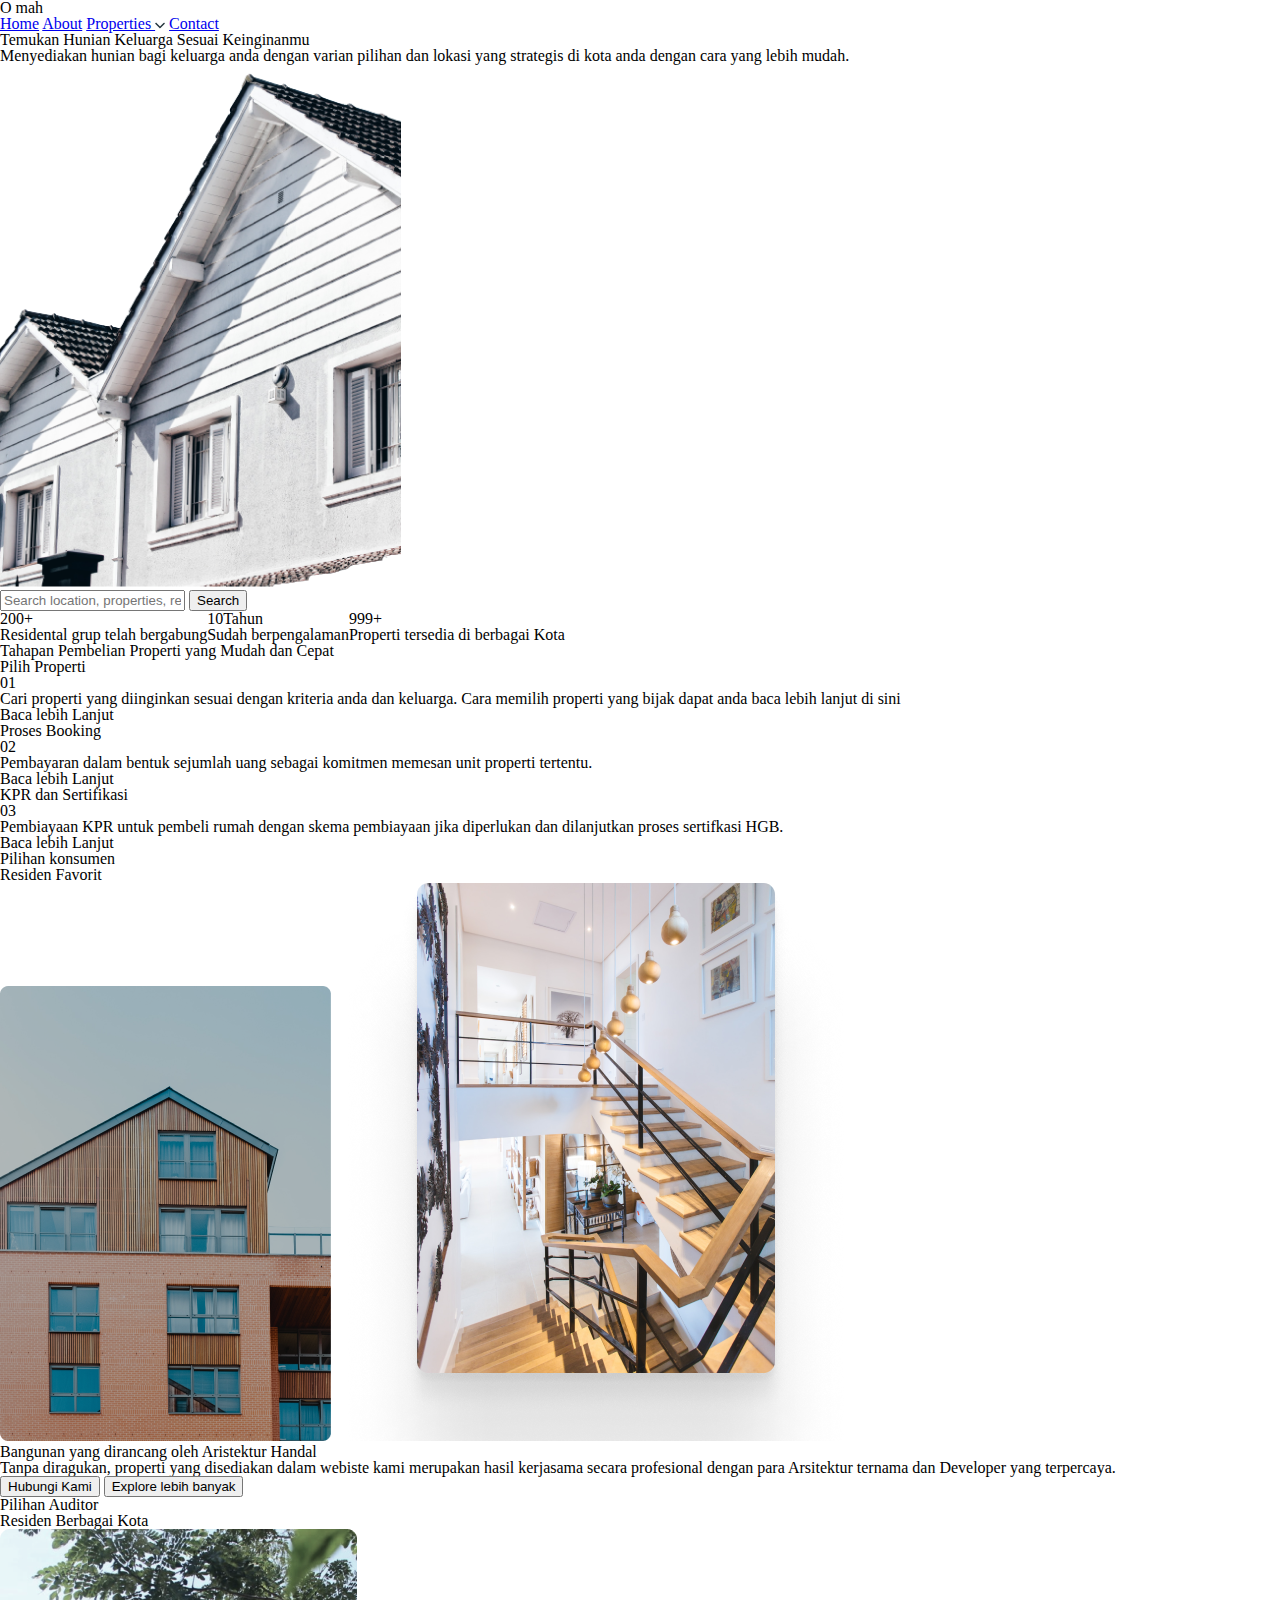
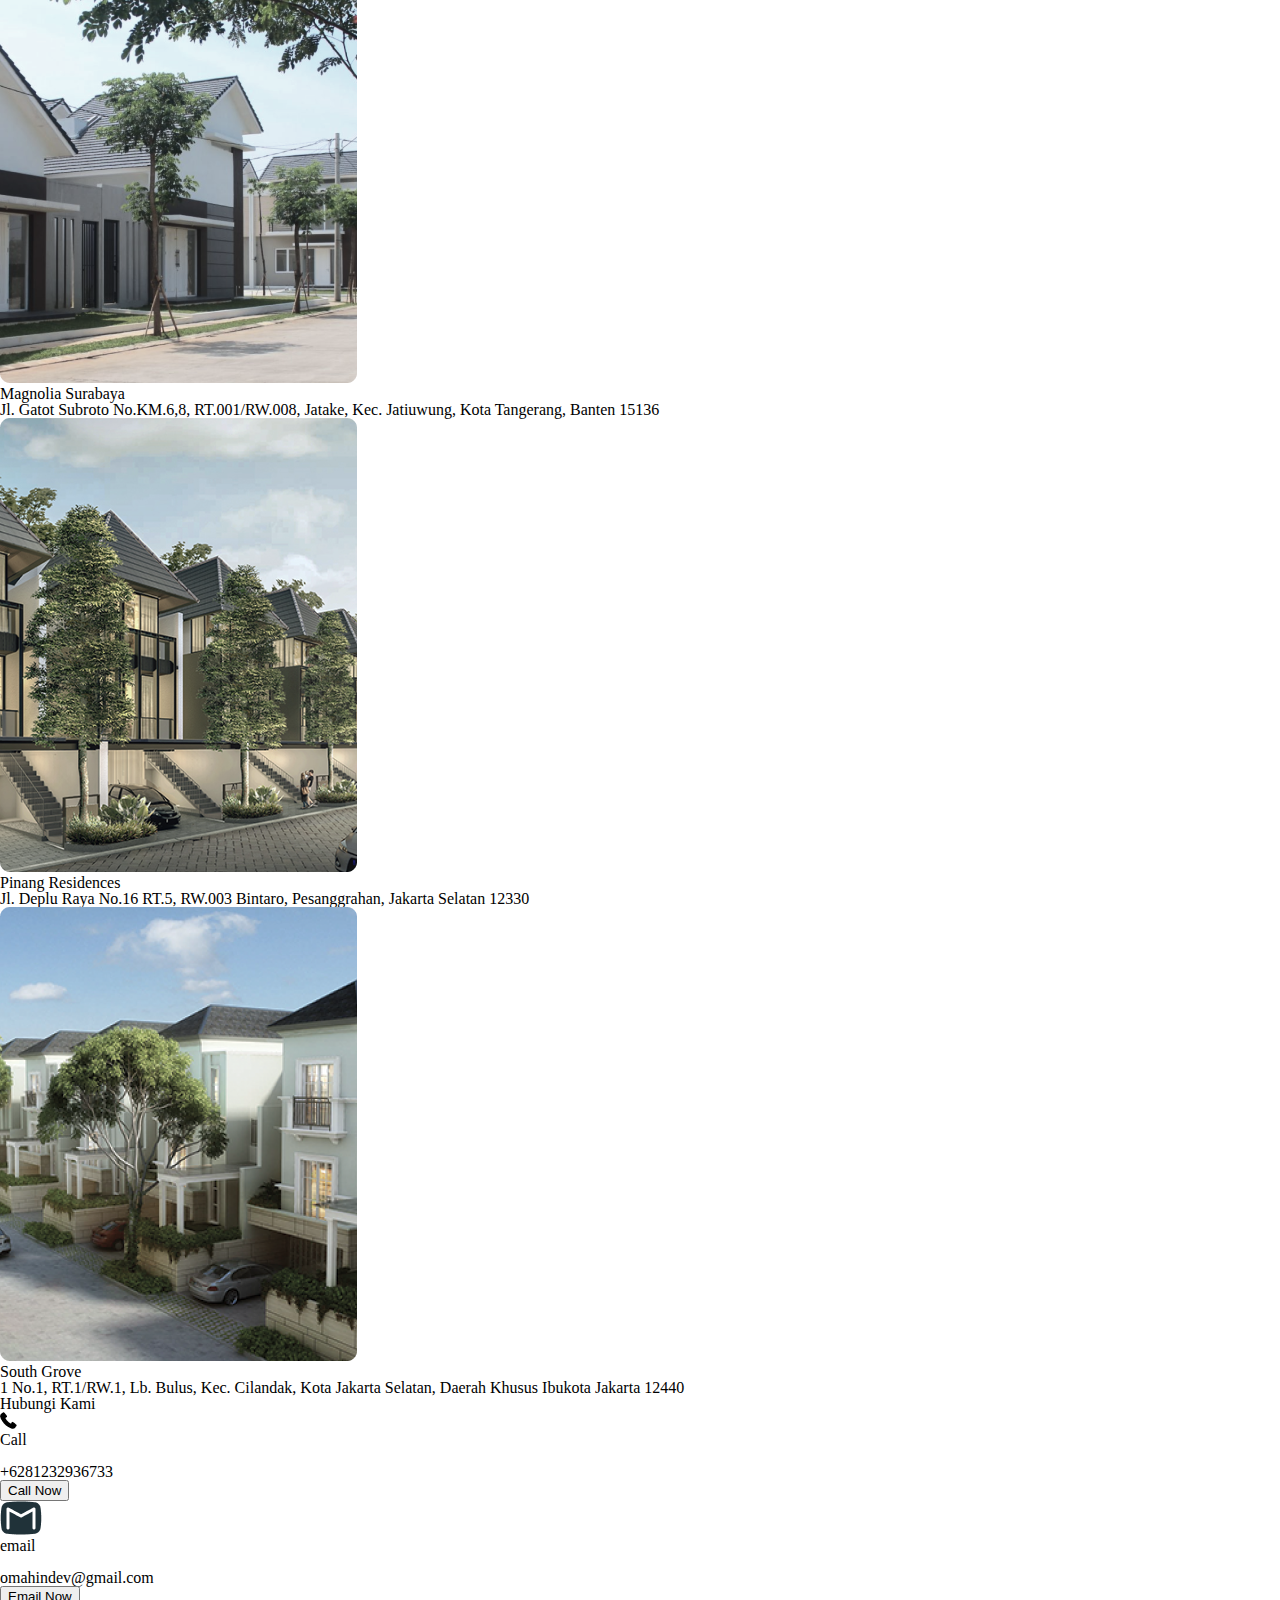
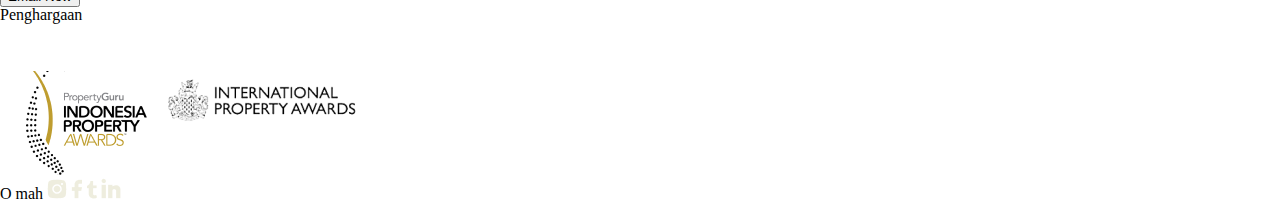
==== index.html @ 40028447 "feat:add lesson 06" ====
<!DOCTYPE html>
<html lang="id">
    <head>
        <meta charset="UTF-8" />
        <meta http-equiv="X-UA-Compatible" content="IE=edge" />
        <meta name="viewport" content="width=device-width, initial-scale=1.0" />
        <title>Real Estate</title>
        <link rel="stylesheet" href="css/style.css" />
        <link rel="stylesheet" href="css/reset.css" />
        <link rel="preconnect" href="https://fonts.googleapis.com" />
        <link rel="preconnect" href="https://fonts.gstatic.com" crossorigin />
        <link
            href="https://fonts.googleapis.com/css2?family=Poppins:wght@300;500;600;700&family=Roboto:wght@700&display=swap"
            rel="stylesheet"
        />
    </head>
    <body>
        <div class="Search">
            <span class="letter-logo">O</span>
            <span class="text-logo">mah</span>
            <nav class="menu">
                <a href="#" class="menu__link">Home</a>
                <a href="#" class="menu__link">About</a>
                <a href="#" class="menu__link">Properties <img src="./image/arrow_down.png" alt="arrow" /></a>
                <a href="#" class="menu__link">Contact</a>
            </nav>
            <div class="find_homes">
                <p>Temukan Hunian Keluarga Sesuai Keinginanmu</p>
                <p>
                    Menyediakan hunian bagi keluarga anda dengan varian pilihan dan lokasi yang strategis di kota anda
                    dengan cara yang lebih mudah.
                </p>
                <img src="./image/white_house.png" alt="white_house" />
                <div></div>
                <form action="#" class="search_group">
                    <input type="text" class="search" placeholder="Search location, properties, residental group" />
                    <input type="button" class="search-button" value="Search" />
                </form>
                <table>
                    <tr>
                        <td>200+</td>
                        <td>10Tahun</td>
                        <td>999+</td>
                    </tr>
                    <tr>
                        <td>Residental grup telah bergabung</td>
                        <td>Sudah berpengalaman</td>
                        <td>Properti tersedia di berbagai Kota</td>
                    </tr>
                </table>
            </div>
        </div>
        <div class="Stages">
            <h1>Tahapan Pembelian Properti yang Mudah dan Cepat</h1>
            <div class="box">
                <h2>Pilih Properti</h2>
                <span class="number"> 01 </span>
                <p>
                    Cari properti yang diinginkan sesuai dengan kriteria anda dan keluarga. Cara memilih properti yang
                    bijak dapat anda baca lebih lanjut di sini
                </p>
                <h4>Baca lebih Lanjut</h4>
            </div>
            <div class="box">
                <h2>Proses Booking</h2>
                <span class="number"> 02 </span>
                <p>Pembayaran dalam bentuk sejumlah uang sebagai komitmen memesan unit properti tertentu.</p>
                <h4>Baca lebih Lanjut</h4>
            </div>
            <div class="box">
                <h2>KPR dan Sertifikasi</h2>
                <span class="number"> 03 </span>
                <p>
                    Pembiayaan KPR untuk pembeli rumah dengan skema pembiayaan jika diperlukan dan dilanjutkan proses
                    sertifkasi HGB.
                </p>
                <h4>Baca lebih Lanjut</h4>
            </div>
        </div>
        <div class="Resident_favorit">
            <p>Pilihan konsumen</p>
            <h2>Residen Favorit</h2>
            <img src="./image/brown-house.png" alt="brown-house" />
            <img src="image/ladder.png" alt="ladder" />
            <h2>Bangunan yang dirancang oleh Aristektur Handal</h2>
            <p>
                Tanpa diragukan, properti yang disediakan dalam webiste kami merupakan hasil kerjasama secara
                profesional dengan para Arsitektur ternama dan Developer yang terpercaya.
            </p>
            <form action="#">
                <input type="button" value="Hubungi Kami" />
                <input type="button" value="Explore lebih banyak" />
            </form>
        </div>
        <div class="inhabitants">
            <p>Pilihan Auditor</p>
            <h2>Residen Berbagai Kota</h2>
            <div class="box_image">
                <img src="image/examples_house1.png" alt="examples_house1" />
                <h3>Magnolia Surabaya</h3>
                <p>Jl. Gatot Subroto No.KM.6,8, RT.001/RW.008, Jatake, Kec. Jatiuwung, Kota Tangerang, Banten 15136</p>
            </div>
            <div class="box_image">
                <img src="image/examples_house2.png" alt="examples_house2" />
                <h3>Pinang Residences</h3>
                <p>Jl. Deplu Raya No.16 RT.5, RW.003 Bintaro, Pesanggrahan, Jakarta Selatan 12330</p>
            </div>
            <div class="box_image">
                <img src="image/examples_house3.png" alt="examples_house3" />
                <h3>South Grove</h3>
                <p>
                    1 No.1, RT.1/RW.1, Lb. Bulus, Kec. Cilandak, Kota Jakarta Selatan, Daerah Khusus Ibukota Jakarta
                    12440
                </p>
            </div>
        </div>
        <div class="Contact">
            <div class="contact_us">
                <h2>Hubungi Kami</h2>
                <form action="#">
                    <img src="image/Icon_tel.png" alt="telephon" />
                    <p>Call</p>
                    <br />
                    <p>+6281232936733</p>
                    <input type="button" value="Call Now" />
                </form>
                <form action="#">
                    <img src="image/icon_mail.png" alt="email" />
                    <p>email</p>
                    <br />
                    <p>omahindev@gmail.com</p>
                    <input type="button" value="Email Now" />
                </form>
            </div>
            <div class="reward">
                <h2>Penghargaan</h2>
                <img src="image/indoProperty.png" alt="IndonesiaPropertyAwards" />
                <img src="image/internationalPro.png" alt="InternationalPropertyAwards" />
            </div>
        </div>
        <div class="footer">
            <span class="letter-logo">O</span>
            <span class="text-logo">mah</span>
            <img src="image/icon_insta.png" alt="instagram" />
            <img src="image/icon_fb.png" alt="facebook" />
            <img src="image/icon_twit.png" alt="twitter" />
            <img src="image/icon_in.png" alt="linkedin" />
        </div>
    </body>
</html>
---- css/style.css ----
* {
  box-sizing: border-box;
}
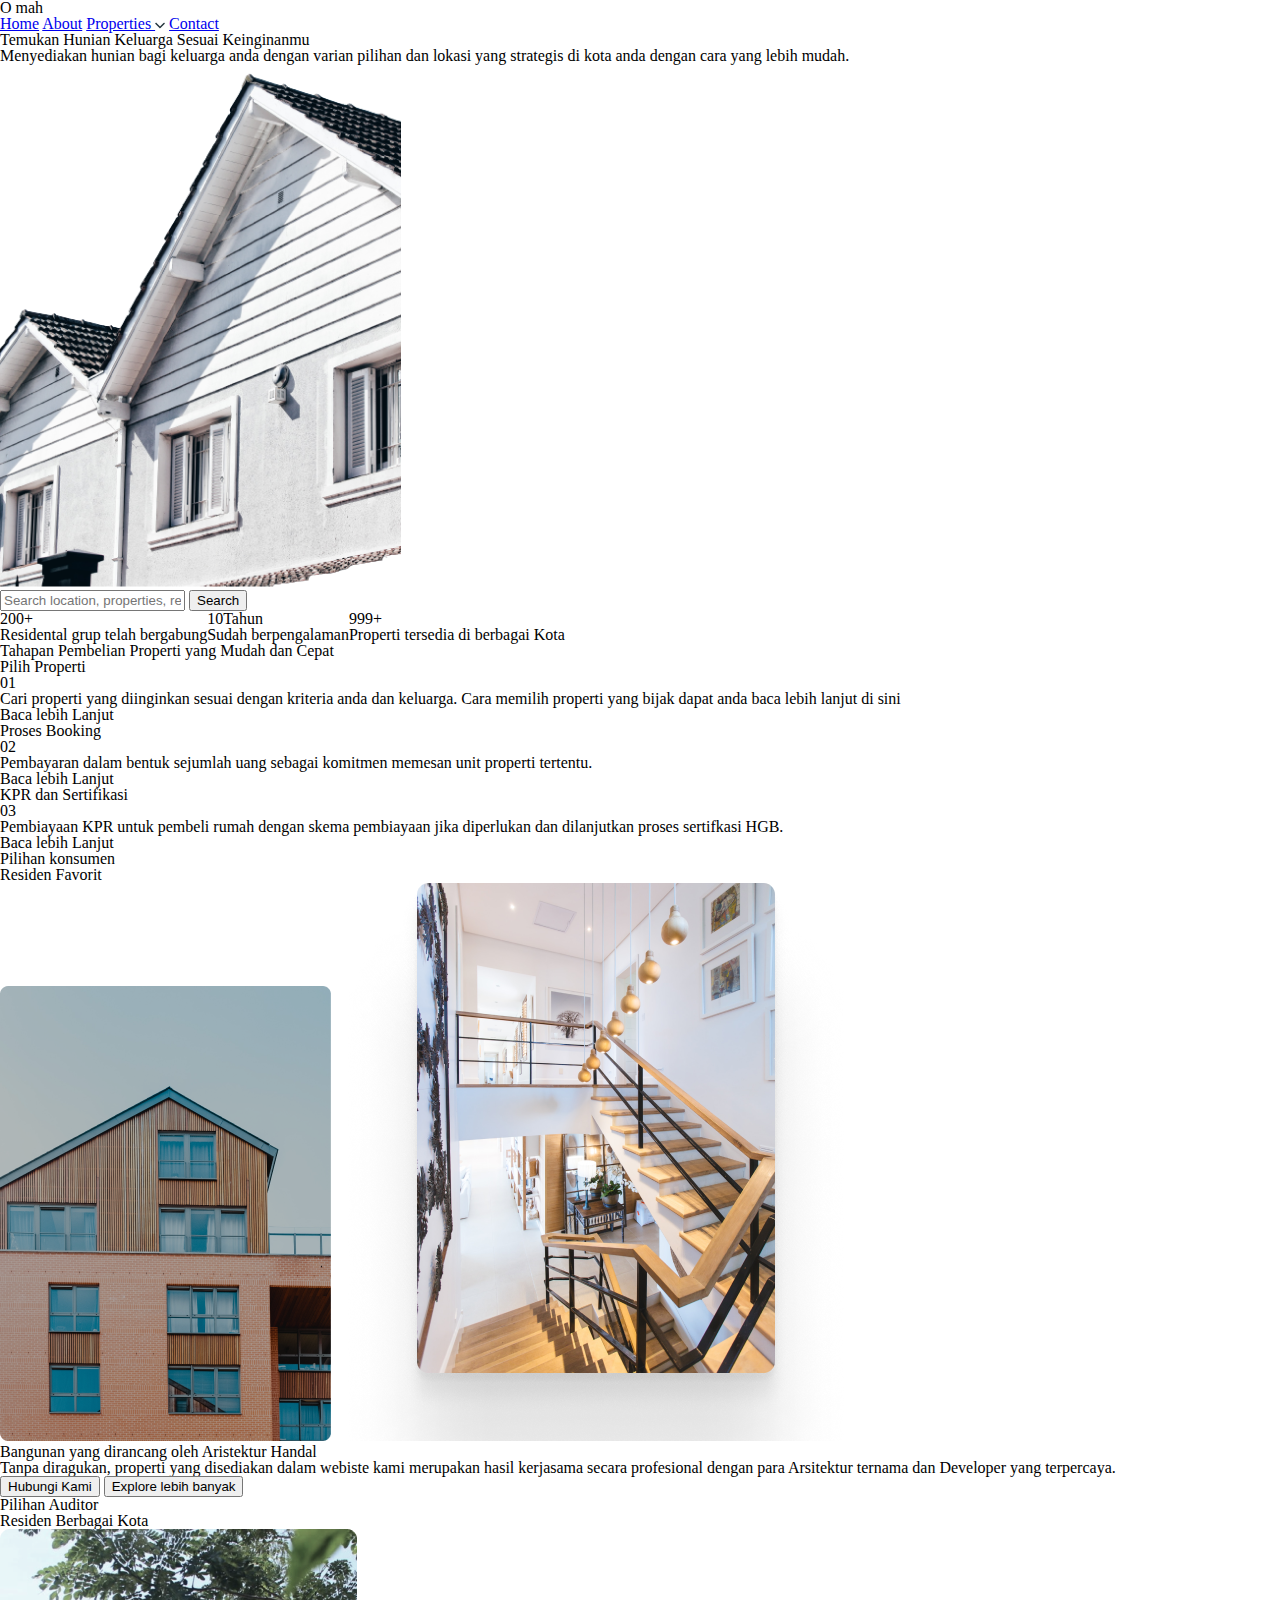
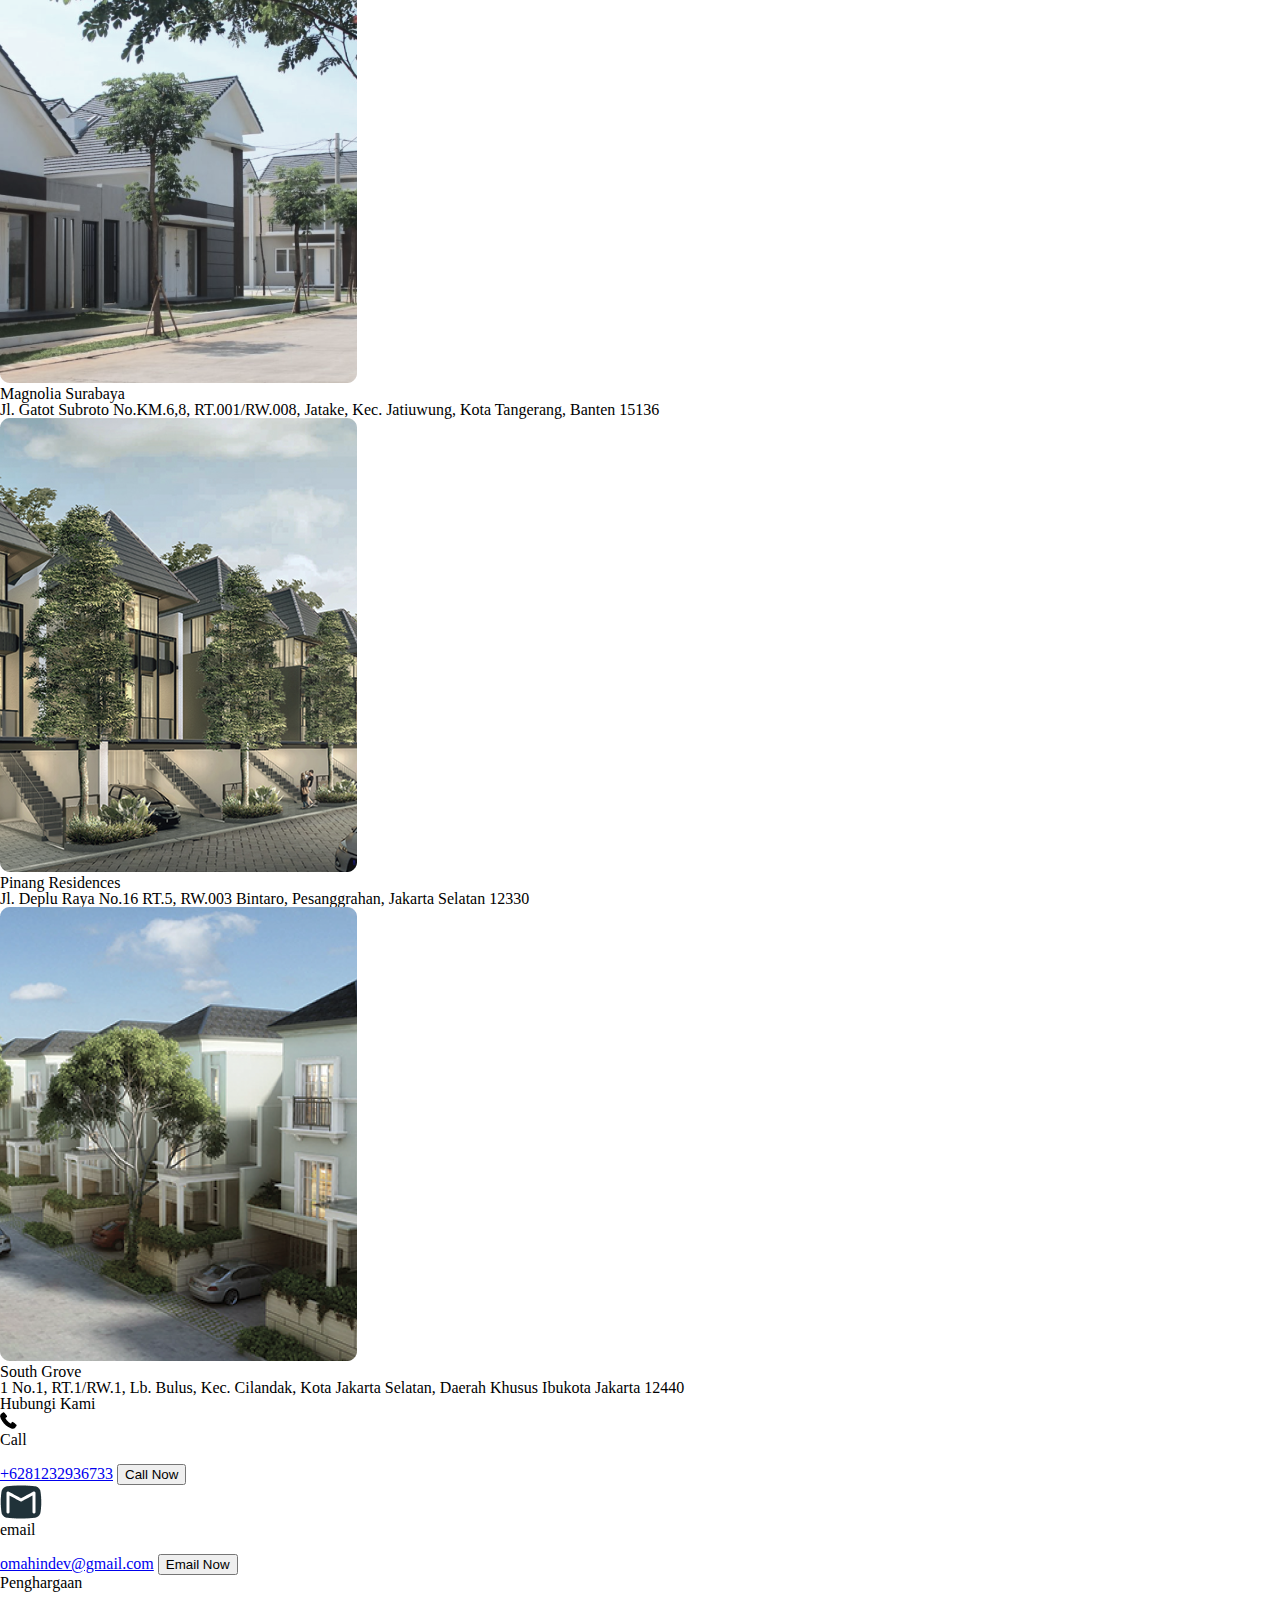
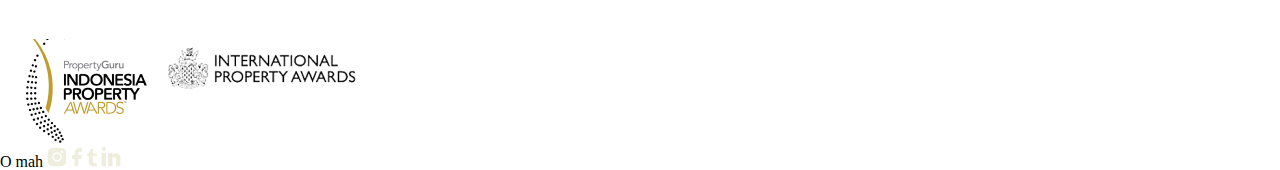
==== commit cd790a2e: "make changes" ====
--- a/index.html
+++ b/index.html
@@ -5,8 +5,8 @@
         <meta http-equiv="X-UA-Compatible" content="IE=edge" />
         <meta name="viewport" content="width=device-width, initial-scale=1.0" />
         <title>Real Estate</title>
+        <link rel="stylesheet" href="css/reset.css" />
         <link rel="stylesheet" href="css/style.css" />
-        <link rel="stylesheet" href="css/reset.css" />
         <link rel="preconnect" href="https://fonts.googleapis.com" />
         <link rel="preconnect" href="https://fonts.gstatic.com" crossorigin />
         <link
@@ -15,7 +15,7 @@
         />
     </head>
     <body>
-        <div class="Search">
+        <header>
             <span class="letter-logo">O</span>
             <span class="text-logo">mah</span>
             <nav class="menu">
@@ -33,8 +33,12 @@
                 <img src="./image/white_house.png" alt="white_house" />
                 <div></div>
                 <form action="#" class="search_group">
-                    <input type="text" class="search" placeholder="Search location, properties, residental group" />
-                    <input type="button" class="search-button" value="Search" />
+                    <label>
+                        <input type="text" class="search" placeholder="Search location, properties, residental group" />
+                    </label>
+                    <label>
+                        <input type="button" class="search-button" value="Search" />
+                    </label>
                 </form>
                 <table>
                     <tr>
@@ -49,8 +53,8 @@
                     </tr>
                 </table>
             </div>
-        </div>
-        <div class="Stages">
+        </header>
+        <section class="stages">
             <h1>Tahapan Pembelian Properti yang Mudah dan Cepat</h1>
             <div class="box">
                 <h2>Pilih Properti</h2>
@@ -76,8 +80,8 @@
                 </p>
                 <h4>Baca lebih Lanjut</h4>
             </div>
-        </div>
-        <div class="Resident_favorit">
+        </section>
+        <main class="resident_favorit">
             <p>Pilihan konsumen</p>
             <h2>Residen Favorit</h2>
             <img src="./image/brown-house.png" alt="brown-house" />
@@ -88,11 +92,15 @@
                 profesional dengan para Arsitektur ternama dan Developer yang terpercaya.
             </p>
             <form action="#">
-                <input type="button" value="Hubungi Kami" />
-                <input type="button" value="Explore lebih banyak" />
+                <label>
+                    <input type="button" value="Hubungi Kami" />
+                </label>
+                <label>
+                    <input type="button" value="Explore lebih banyak" />
+                </label>
             </form>
-        </div>
-        <div class="inhabitants">
+        </main>
+        <section class="inhabitants">
             <p>Pilihan Auditor</p>
             <h2>Residen Berbagai Kota</h2>
             <div class="box_image">
@@ -113,38 +121,42 @@
                     12440
                 </p>
             </div>
-        </div>
-        <div class="Contact">
+        </section>
+        <footer>
             <div class="contact_us">
                 <h2>Hubungi Kami</h2>
                 <form action="#">
                     <img src="image/Icon_tel.png" alt="telephon" />
                     <p>Call</p>
                     <br />
-                    <p>+6281232936733</p>
-                    <input type="button" value="Call Now" />
+                    <a href="tel:+6281232936733">+6281232936733</a>
+                    <label>
+                        <input type="button" value="Call Now" />
+                    </label>
                 </form>
                 <form action="#">
                     <img src="image/icon_mail.png" alt="email" />
                     <p>email</p>
                     <br />
-                    <p>omahindev@gmail.com</p>
-                    <input type="button" value="Email Now" />
+                    <a href="mailto:#">omahindev@gmail.com</a>
+                    <label>
+                        <input type="button" value="Email Now" />
+                    </label>
                 </form>
             </div>
             <div class="reward">
                 <h2>Penghargaan</h2>
                 <img src="image/indoProperty.png" alt="IndonesiaPropertyAwards" />
-                <img src="image/internationalPro.png" alt="InternationalPropertyAwards" />
+                <img src="image/internationalPro.png" alt="InternationalPropertyAwardsgit" />
             </div>
-        </div>
-        <div class="footer">
-            <span class="letter-logo">O</span>
-            <span class="text-logo">mah</span>
-            <img src="image/icon_insta.png" alt="instagram" />
-            <img src="image/icon_fb.png" alt="facebook" />
-            <img src="image/icon_twit.png" alt="twitter" />
-            <img src="image/icon_in.png" alt="linkedin" />
-        </div>
+            <div class="down">
+                <span class="letter-logo">O</span>
+                <span class="text-logo">mah</span>
+                <img src="image/icon_insta.png" alt="instagram" />
+                <img src="image/icon_fb.png" alt="facebook" />
+                <img src="image/icon_twit.png" alt="twitter" />
+                <img src="image/icon_in.png" alt="linkedin" />
+            </div>
+        </footer>
     </body>
 </html>
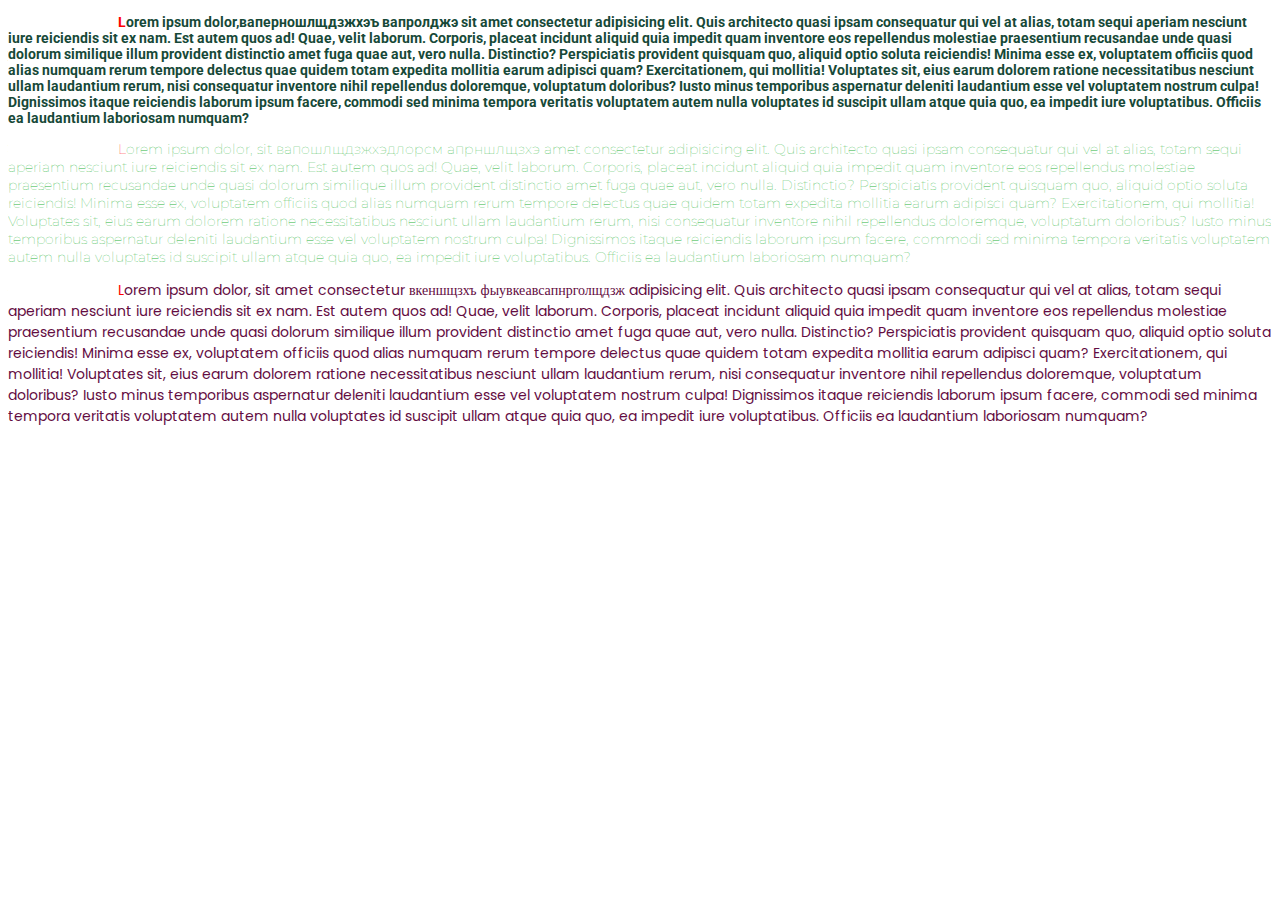
==== commit 3236e342: "add new task" ====
--- a/index.html
+++ b/index.html
@@ -1,162 +1,75 @@
 <!DOCTYPE html>
-<html lang="id">
+<html lang="zxx">
     <head>
         <meta charset="UTF-8" />
         <meta http-equiv="X-UA-Compatible" content="IE=edge" />
         <meta name="viewport" content="width=device-width, initial-scale=1.0" />
-        <title>Real Estate</title>
-        <link rel="stylesheet" href="css/reset.css" />
-        <link rel="stylesheet" href="css/style.css" />
+        <link rel="stylesheet" href="custom.css" />
         <link rel="preconnect" href="https://fonts.googleapis.com" />
         <link rel="preconnect" href="https://fonts.gstatic.com" crossorigin />
         <link
-            href="https://fonts.googleapis.com/css2?family=Poppins:wght@300;500;600;700&family=Roboto:wght@700&display=swap"
+            href="https://fonts.googleapis.com/css2?family=Montserrat:wght@300&family=Poppins&family=Roboto:wght@700&display=swap"
             rel="stylesheet"
         />
+        <title>CSS</title>
+        <style>
+            .paragraph_1 {
+                color: rgb(23, 73, 56);
+                font-size: 14px;
+                text-indent: 110px;
+                font-weight: bold;
+                font-family: Roboto;
+            }
+        </style>
     </head>
     <body>
-        <header>
-            <span class="letter-logo">O</span>
-            <span class="text-logo">mah</span>
-            <nav class="menu">
-                <a href="#" class="menu__link">Home</a>
-                <a href="#" class="menu__link">About</a>
-                <a href="#" class="menu__link">Properties <img src="./image/arrow_down.png" alt="arrow" /></a>
-                <a href="#" class="menu__link">Contact</a>
-            </nav>
-            <div class="find_homes">
-                <p>Temukan Hunian Keluarga Sesuai Keinginanmu</p>
-                <p>
-                    Menyediakan hunian bagi keluarga anda dengan varian pilihan dan lokasi yang strategis di kota anda
-                    dengan cara yang lebih mudah.
-                </p>
-                <img src="./image/white_house.png" alt="white_house" />
-                <div></div>
-                <form action="#" class="search_group">
-                    <label>
-                        <input type="text" class="search" placeholder="Search location, properties, residental group" />
-                    </label>
-                    <label>
-                        <input type="button" class="search-button" value="Search" />
-                    </label>
-                </form>
-                <table>
-                    <tr>
-                        <td>200+</td>
-                        <td>10Tahun</td>
-                        <td>999+</td>
-                    </tr>
-                    <tr>
-                        <td>Residental grup telah bergabung</td>
-                        <td>Sudah berpengalaman</td>
-                        <td>Properti tersedia di berbagai Kota</td>
-                    </tr>
-                </table>
-            </div>
-        </header>
-        <section class="stages">
-            <h1>Tahapan Pembelian Properti yang Mudah dan Cepat</h1>
-            <div class="box">
-                <h2>Pilih Properti</h2>
-                <span class="number"> 01 </span>
-                <p>
-                    Cari properti yang diinginkan sesuai dengan kriteria anda dan keluarga. Cara memilih properti yang
-                    bijak dapat anda baca lebih lanjut di sini
-                </p>
-                <h4>Baca lebih Lanjut</h4>
-            </div>
-            <div class="box">
-                <h2>Proses Booking</h2>
-                <span class="number"> 02 </span>
-                <p>Pembayaran dalam bentuk sejumlah uang sebagai komitmen memesan unit properti tertentu.</p>
-                <h4>Baca lebih Lanjut</h4>
-            </div>
-            <div class="box">
-                <h2>KPR dan Sertifikasi</h2>
-                <span class="number"> 03 </span>
-                <p>
-                    Pembiayaan KPR untuk pembeli rumah dengan skema pembiayaan jika diperlukan dan dilanjutkan proses
-                    sertifkasi HGB.
-                </p>
-                <h4>Baca lebih Lanjut</h4>
-            </div>
-        </section>
-        <main class="resident_favorit">
-            <p>Pilihan konsumen</p>
-            <h2>Residen Favorit</h2>
-            <img src="./image/brown-house.png" alt="brown-house" />
-            <img src="image/ladder.png" alt="ladder" />
-            <h2>Bangunan yang dirancang oleh Aristektur Handal</h2>
+        <div class="paragraph_1">
             <p>
-                Tanpa diragukan, properti yang disediakan dalam webiste kami merupakan hasil kerjasama secara
-                profesional dengan para Arsitektur ternama dan Developer yang terpercaya.
+                Lorem ipsum dolor,ваперношлщдзжхэъ вапролджэ sit amet consectetur adipisicing elit. Quis architecto
+                quasi ipsam consequatur qui vel at alias, totam sequi aperiam nesciunt iure reiciendis sit ex nam. Est
+                autem quos ad! Quae, velit laborum. Corporis, placeat incidunt aliquid quia impedit quam inventore eos
+                repellendus molestiae praesentium recusandae unde quasi dolorum similique illum provident distinctio
+                amet fuga quae aut, vero nulla. Distinctio? Perspiciatis provident quisquam quo, aliquid optio soluta
+                reiciendis! Minima esse ex, voluptatem officiis quod alias numquam rerum tempore delectus quae quidem
+                totam expedita mollitia earum adipisci quam? Exercitationem, qui mollitia! Voluptates sit, eius earum
+                dolorem ratione necessitatibus nesciunt ullam laudantium rerum, nisi consequatur inventore nihil
+                repellendus doloremque, voluptatum doloribus? Iusto minus temporibus aspernatur deleniti laudantium esse
+                vel voluptatem nostrum culpa! Dignissimos itaque reiciendis laborum ipsum facere, commodi sed minima
+                tempora veritatis voluptatem autem nulla voluptates id suscipit ullam atque quia quo, ea impedit iure
+                voluptatibus. Officiis ea laudantium laboriosam numquam?
             </p>
-            <form action="#">
-                <label>
-                    <input type="button" value="Hubungi Kami" />
-                </label>
-                <label>
-                    <input type="button" value="Explore lebih banyak" />
-                </label>
-            </form>
-        </main>
-        <section class="inhabitants">
-            <p>Pilihan Auditor</p>
-            <h2>Residen Berbagai Kota</h2>
-            <div class="box_image">
-                <img src="image/examples_house1.png" alt="examples_house1" />
-                <h3>Magnolia Surabaya</h3>
-                <p>Jl. Gatot Subroto No.KM.6,8, RT.001/RW.008, Jatake, Kec. Jatiuwung, Kota Tangerang, Banten 15136</p>
-            </div>
-            <div class="box_image">
-                <img src="image/examples_house2.png" alt="examples_house2" />
-                <h3>Pinang Residences</h3>
-                <p>Jl. Deplu Raya No.16 RT.5, RW.003 Bintaro, Pesanggrahan, Jakarta Selatan 12330</p>
-            </div>
-            <div class="box_image">
-                <img src="image/examples_house3.png" alt="examples_house3" />
-                <h3>South Grove</h3>
-                <p>
-                    1 No.1, RT.1/RW.1, Lb. Bulus, Kec. Cilandak, Kota Jakarta Selatan, Daerah Khusus Ibukota Jakarta
-                    12440
-                </p>
-            </div>
-        </section>
-        <footer>
-            <div class="contact_us">
-                <h2>Hubungi Kami</h2>
-                <form action="#">
-                    <img src="image/Icon_tel.png" alt="telephon" />
-                    <p>Call</p>
-                    <br />
-                    <a href="tel:+6281232936733">+6281232936733</a>
-                    <label>
-                        <input type="button" value="Call Now" />
-                    </label>
-                </form>
-                <form action="#">
-                    <img src="image/icon_mail.png" alt="email" />
-                    <p>email</p>
-                    <br />
-                    <a href="mailto:#">omahindev@gmail.com</a>
-                    <label>
-                        <input type="button" value="Email Now" />
-                    </label>
-                </form>
-            </div>
-            <div class="reward">
-                <h2>Penghargaan</h2>
-                <img src="image/indoProperty.png" alt="IndonesiaPropertyAwards" />
-                <img src="image/internationalPro.png" alt="InternationalPropertyAwardsgit" />
-            </div>
-            <div class="down">
-                <span class="letter-logo">O</span>
-                <span class="text-logo">mah</span>
-                <img src="image/icon_insta.png" alt="instagram" />
-                <img src="image/icon_fb.png" alt="facebook" />
-                <img src="image/icon_twit.png" alt="twitter" />
-                <img src="image/icon_in.png" alt="linkedin" />
-            </div>
-        </footer>
+        </div>
+        <div id="paragraph_2">
+            <p>
+                Lorem ipsum dolor, sit вапошлщдзжхэдлорсм апрншлщзхэ amet consectetur adipisicing elit. Quis architecto
+                quasi ipsam consequatur qui vel at alias, totam sequi aperiam nesciunt iure reiciendis sit ex nam. Est
+                autem quos ad! Quae, velit laborum. Corporis, placeat incidunt aliquid quia impedit quam inventore eos
+                repellendus molestiae praesentium recusandae unde quasi dolorum similique illum provident distinctio
+                amet fuga quae aut, vero nulla. Distinctio? Perspiciatis provident quisquam quo, aliquid optio soluta
+                reiciendis! Minima esse ex, voluptatem officiis quod alias numquam rerum tempore delectus quae quidem
+                totam expedita mollitia earum adipisci quam? Exercitationem, qui mollitia! Voluptates sit, eius earum
+                dolorem ratione necessitatibus nesciunt ullam laudantium rerum, nisi consequatur inventore nihil
+                repellendus doloremque, voluptatum doloribus? Iusto minus temporibus aspernatur deleniti laudantium esse
+                vel voluptatem nostrum culpa! Dignissimos itaque reiciendis laborum ipsum facere, commodi sed minima
+                tempora veritatis voluptatem autem nulla voluptates id suscipit ullam atque quia quo, ea impedit iure
+                voluptatibus. Officiis ea laudantium laboriosam numquam?
+            </p>
+        </div>
+        <div class="paragraph_3">
+            <p>
+                Lorem ipsum dolor, sit amet consectetur вкеншщзхъ фыувкеавсапнрголщдзж adipisicing elit. Quis architecto
+                quasi ipsam consequatur qui vel at alias, totam sequi aperiam nesciunt iure reiciendis sit ex nam. Est
+                autem quos ad! Quae, velit laborum. Corporis, placeat incidunt aliquid quia impedit quam inventore eos
+                repellendus molestiae praesentium recusandae unde quasi dolorum similique illum provident distinctio
+                amet fuga quae aut, vero nulla. Distinctio? Perspiciatis provident quisquam quo, aliquid optio soluta
+                reiciendis! Minima esse ex, voluptatem officiis quod alias numquam rerum tempore delectus quae quidem
+                totam expedita mollitia earum adipisci quam? Exercitationem, qui mollitia! Voluptates sit, eius earum
+                dolorem ratione necessitatibus nesciunt ullam laudantium rerum, nisi consequatur inventore nihil
+                repellendus doloremque, voluptatum doloribus? Iusto minus temporibus aspernatur deleniti laudantium esse
+                vel voluptatem nostrum culpa! Dignissimos itaque reiciendis laborum ipsum facere, commodi sed minima
+                tempora veritatis voluptatem autem nulla voluptates id suscipit ullam atque quia quo, ea impedit iure
+                voluptatibus. Officiis ea laudantium laboriosam numquam?
+            </p>
+        </div>
     </body>
 </html>
--- a/custom.css
+++ b/custom.css
@@ -0,0 +1,17 @@
+#paragraph_2 {
+  color: rgb(48, 182, 66);
+  font-size: 14px;
+  text-indent: 110px;
+  font-weight: lighter;
+  font-family: Montserrat;
+}
+.paragraph_3 {
+  color: rgb(99, 12, 66);
+  font-size: 14px;
+  text-indent: 110px;
+  font-weight: normal;
+  font-family: Poppins;
+}
+p:first-letter {
+  color: red;
+}
